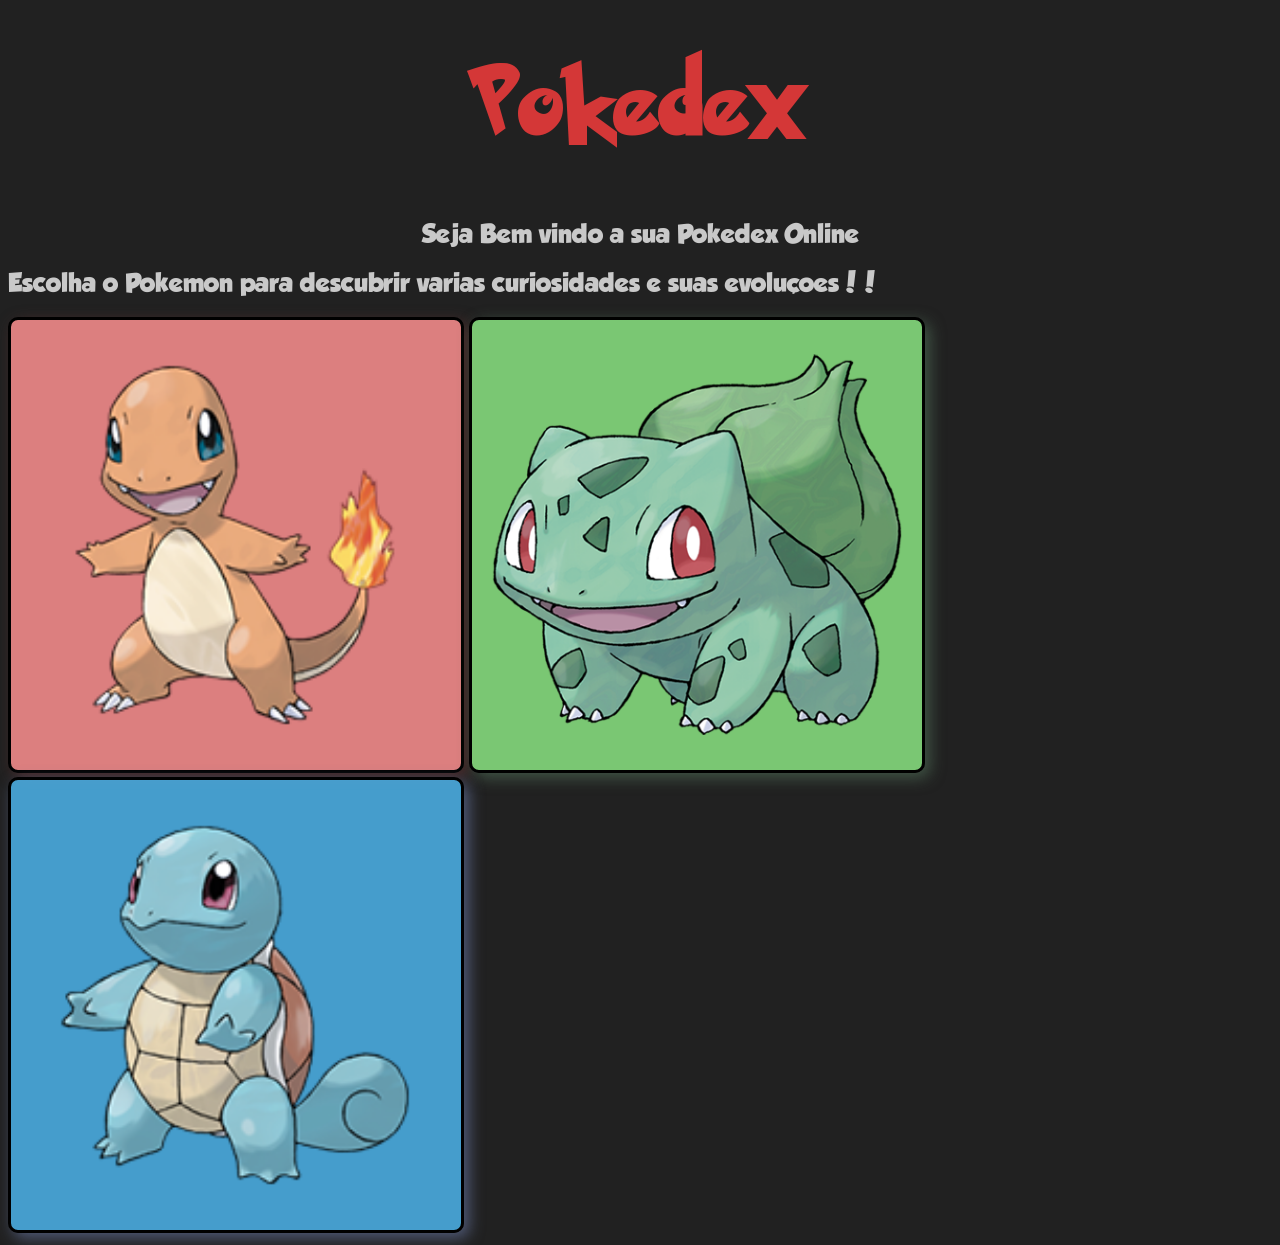
==== index.html @ 4541252c "Initial commit" ====
<!DOCTYPE html>
<html lang="pt-br">
<head>
    <link rel="shortcut icon" href="Chrisbanks2-Cold-Fusion-Hd-Pokemon.ico" type="image/x-icon">
    <link rel="stylesheet" href="style.css">
    <meta charset="UTF-8">
    <meta name="viewport" content="width=device-width, initial-scale=1.0">
    <title>Pokedex</title>
</head>
<body>
    <h1>Pokedex</h1>
    <h2 style="text-align: center;">Seja Bem vindo a sua Pokedex Online</h2>
    <h2>Escolha o Pokemon para descubrir varias curiosidades e suas evoluçoes!!</h2>
   
    <div><a href="charm.html"><img id="cha" src="imagens/charmander.png" alt="Pokemon charmander"></a></div>
    <div><a href="buba.html"><img id="buba" src="imagens/buba.png" alt="Pokemon buba"></a></div>
    <div><a href="squitler.html"><img id="squirtle" src="imagens/squirtle.png" alt="pokemon squirtle"></a></div>


    

    
</body>
</html>
---- style.css ----
@charset "UTF-8";

@font-face {
    font-family: pokemon;
    src: url(fontes/Pokemon\ Solid.ttf);
}
@font-face {
    font-family:textos ;
    src: url(fontes/GROBOLD.ttf);
}

body{
    background-color: rgb(33, 33, 33);
    font-family: textos;
    font-weight: normal;
}
img#cha{
    border: 3px solid black;
    width: 450px;
    box-shadow: 5px 5px 15px rgba(87, 45, 45, 0.779);
    background-color: rgba(255, 145, 145, 0.844);
    border-radius: 10px;
}
img#buba{
    border: 3px solid black;
    width: 450px;
    box-shadow: 5px 5px 15px rgba(73, 99, 80, 0.779);
    background-color: rgba(139, 231, 131, 0.844);
    border-radius: 10px;
}
img#squirtle{
    border: 3px solid black;
    width: 450px;
    box-shadow: 5px 5px 15px rgba(93, 106, 143, 0.779);
    background-color: rgba(76, 181, 237, 0.844);
    border-radius: 10px;
}
h1{
    color: rgb(212, 55, 55);
    font-family: pokemon;
    font-weight: normal;
    text-align: center;
    font-size: 80px;
    letter-spacing: 5px; 
}
h2{
    color: rgb(201, 201, 201);
    font-weight: normal;
}
div{
    display: inline-block;
    border-radius: 10px;
}
div:hover{
    background-color: grey;
    height: 460px; ;
    width:460px ;
    text-align: center;
   

}
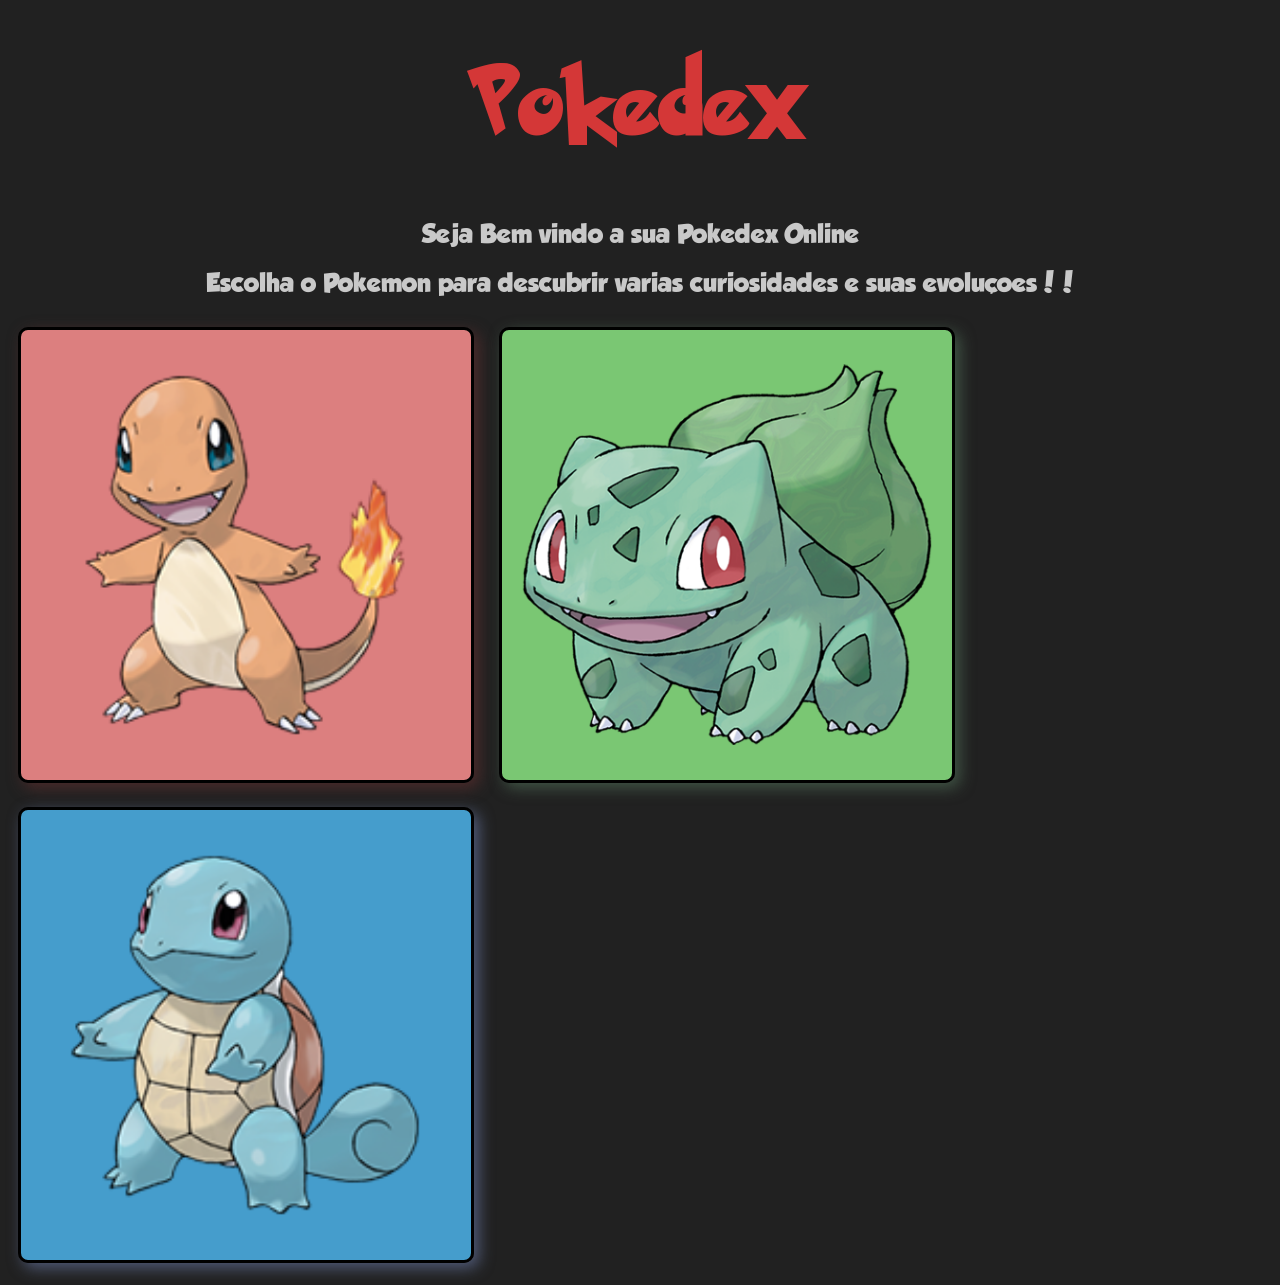
==== commit fc066838: "atualização foi atualizado a seleção das divs iniciais e organizado o código" ====
--- a/index.html
+++ b/index.html
@@ -9,16 +9,17 @@
 </head>
 <body>
     <h1>Pokedex</h1>
-    <h2 style="text-align: center;">Seja Bem vindo a sua Pokedex Online</h2>
+    <h2>Seja Bem vindo a sua Pokedex Online</h2>
     <h2>Escolha o Pokemon para descubrir varias curiosidades e suas evoluçoes!!</h2>
    
-    <div><a href="charm.html"><img id="cha" src="imagens/charmander.png" alt="Pokemon charmander"></a></div>
-    <div><a href="buba.html"><img id="buba" src="imagens/buba.png" alt="Pokemon buba"></a></div>
-    <div><a href="squitler.html"><img id="squirtle" src="imagens/squirtle.png" alt="pokemon squirtle"></a></div>
-
-
-    
-
-    
+    <div>
+        <a href="charm.html"><img id="cha" src="imagens/charmander.png" alt="Pokemon charmander"></a>
+    </div>
+    <div>
+        <a href="buba.html"><img id="buba" src="imagens/buba.png" alt="Pokemon buba"></a>
+    </div>
+    <div>
+        <a href="squitler.html"><img id="squirtle" src="imagens/squirtle.png" alt="pokemon squirtle"></a>
+    </div>
 </body>
 </html>
--- a/style.css
+++ b/style.css
@@ -46,16 +46,15 @@
 h2{
     color: rgb(201, 201, 201);
     font-weight: normal;
+    text-align: center;
 }
 div{
     display: inline-block;
     border-radius: 10px;
+    margin: 10px;
 }
 div:hover{
-    background-color: grey;
-    height: 460px; ;
-    width:460px ;
-    text-align: center;
-   
-
+    transition-duration: 1s;
+    background-color: rgb(255, 255, 255);
+    box-shadow: 5px 5px 5px white;
 }
